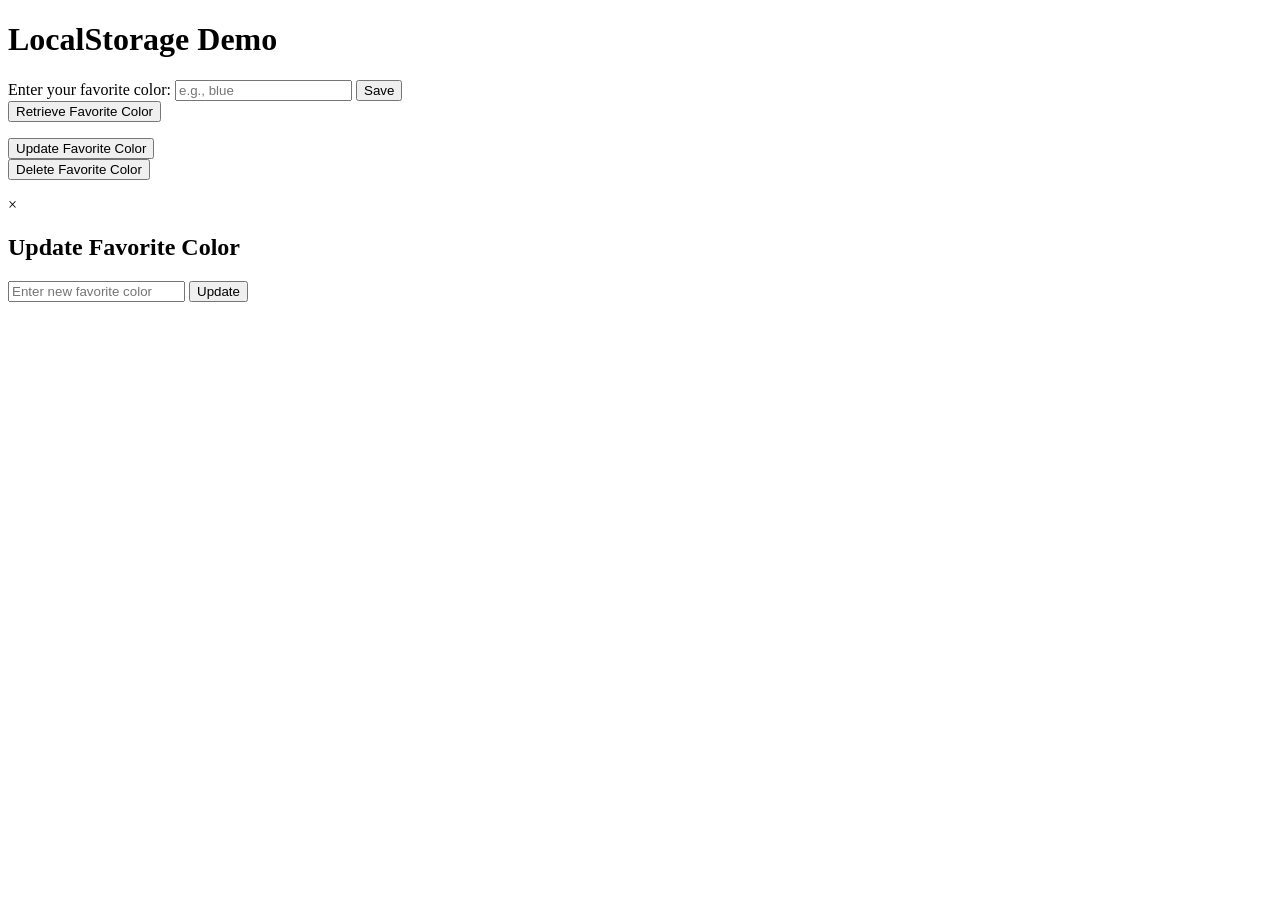
==== index.html @ e9e86409 "Calculator" ====
<!DOCTYPE html>
<html lang="en">
<head>
    <meta charset="UTF-8">
    <meta name="viewport" content="width=device-width, initial-scale=1.0">
    <title>LocalStorage Demo</title>
    <link rel="stylesheet" href="styles.css">
</head>
<body>
    <div class="container">
        <h1>LocalStorage Demo</h1>
        <div class="form-group">
            <label for="favoriteColor">Enter your favorite color:</label>
            <input type="text" id="favoriteColor" placeholder="e.g., blue">
            <button id="saveButton">Save</button>
        </div>
        <div class="form-group">
            <button id="retrieveButton">Retrieve Favorite Color</button>
            <p id="displayColor"></p>
        </div>
        <div class="form-group">
            <button id="updateButton">Update Favorite Color</button>
        </div>
        <div class="form-group">
            <button id="deleteButton">Delete Favorite Color</button>
        </div>
        <div class="form-group">
            <p id="message"></p>
        </div>
    </div>

    <!-- Modal -->
     
    <div id="updateModal" class="modal">
        <div class="modal-content">
            <!--&times; is an HTML entity that represents the multiplication sign (×)-->
            <span class="close">&times;</span>
            <h2>Update Favorite Color</h2>
            <input type="text" id="newFavoriteColor" placeholder="Enter new favorite color">
            <button id="confirmUpdateButton">Update</button>
        </div>
    </div>

    <script src="scripts.js"></script>
</body>
</html>
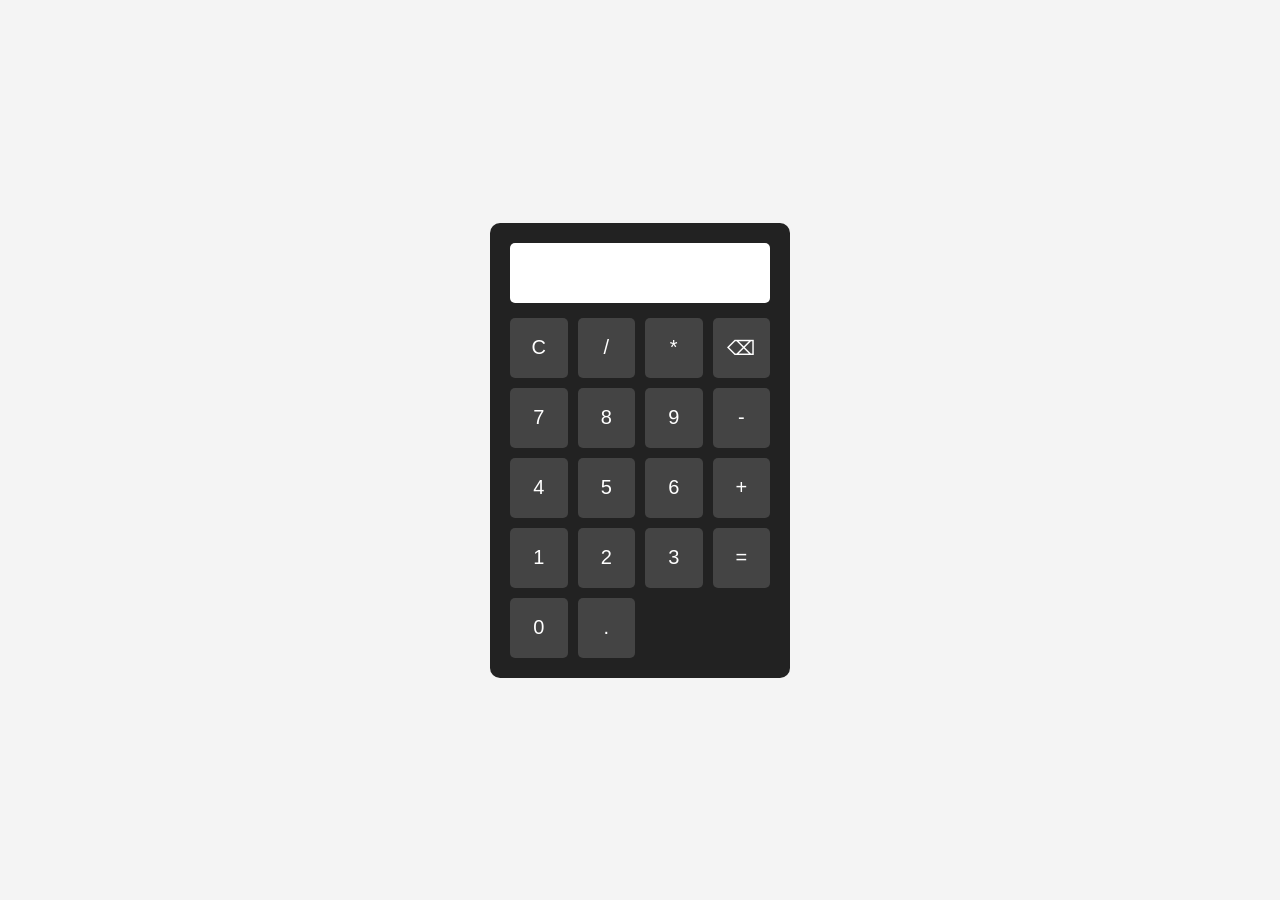
==== commit 9d5d4bc5: "Calculator" ====
--- a/index.html
+++ b/index.html
@@ -3,44 +3,40 @@
 <head>
     <meta charset="UTF-8">
     <meta name="viewport" content="width=device-width, initial-scale=1.0">
-    <title>LocalStorage Demo</title>
-    <link rel="stylesheet" href="styles.css">
+    <title>Calculator</title>
+    <link rel="stylesheet" href="style.css">
 </head>
 <body>
-    <div class="container">
-        <h1>LocalStorage Demo</h1>
-        <div class="form-group">
-            <label for="favoriteColor">Enter your favorite color:</label>
-            <input type="text" id="favoriteColor" placeholder="e.g., blue">
-            <button id="saveButton">Save</button>
-        </div>
-        <div class="form-group">
-            <button id="retrieveButton">Retrieve Favorite Color</button>
-            <p id="displayColor"></p>
-        </div>
-        <div class="form-group">
-            <button id="updateButton">Update Favorite Color</button>
-        </div>
-        <div class="form-group">
-            <button id="deleteButton">Delete Favorite Color</button>
-        </div>
-        <div class="form-group">
-            <p id="message"></p>
+
+    <div class="calculator">
+        <input type="text" id="display" readonly>
+
+        <div class="buttons">
+            <button onclick="clearDisplay()">C</button>
+            <button onclick="appendValue('/')">/</button>
+            <button onclick="appendValue('*')">*</button>
+            <button onclick="deleteLast()">⌫</button>
+
+            <button onclick="appendValue('7')">7</button>
+            <button onclick="appendValue('8')">8</button>
+            <button onclick="appendValue('9')">9</button>
+            <button onclick="appendValue('-')">-</button>
+
+            <button onclick="appendValue('4')">4</button>
+            <button onclick="appendValue('5')">5</button>
+            <button onclick="appendValue('6')">6</button>
+            <button onclick="appendValue('+')">+</button>
+
+            <button onclick="appendValue('1')">1</button>
+            <button onclick="appendValue('2')">2</button>
+            <button onclick="appendValue('3')">3</button>
+            <button rowspan="2" onclick="calculate()">=</button>
+
+            <button onclick="appendValue('0')">0</button>
+            <button onclick="appendValue('.')">.</button>
         </div>
     </div>
 
-    <!-- Modal -->
-     
-    <div id="updateModal" class="modal">
-        <div class="modal-content">
-            <!--&times; is an HTML entity that represents the multiplication sign (×)-->
-            <span class="close">&times;</span>
-            <h2>Update Favorite Color</h2>
-            <input type="text" id="newFavoriteColor" placeholder="Enter new favorite color">
-            <button id="confirmUpdateButton">Update</button>
-        </div>
-    </div>
-
-    <script src="scripts.js"></script>
+    <script src="script.js"></script>
 </body>
 </html>
--- a/style.css
+++ b/style.css
@@ -0,0 +1,52 @@
+* {
+    margin: 0;
+    padding: 0;
+    box-sizing: border-box;
+}
+
+body {
+    display: flex;
+    justify-content: center;
+    align-items: center;
+    height: 100vh;
+    background: #f4f4f4;
+    font-family: Arial, sans-serif;
+}
+
+.calculator {
+    background: #222;
+    padding: 20px;
+    border-radius: 10px;
+    width: 300px;
+}
+
+#display {
+    width: 100%;
+    height: 60px;
+    margin-bottom: 15px;
+    font-size: 24px;
+    text-align: right;
+    padding: 10px;
+    border: none;
+    border-radius: 5px;
+}
+
+.buttons {
+    display: grid;
+    grid-template-columns: repeat(4, 1fr);
+    gap: 10px;
+}
+
+button {
+    height: 60px;
+    font-size: 20px;
+    border: none;
+    border-radius: 5px;
+    cursor: pointer;
+    background: #444;
+    color: white;
+}
+
+button:hover {
+    background: #666;
+}
